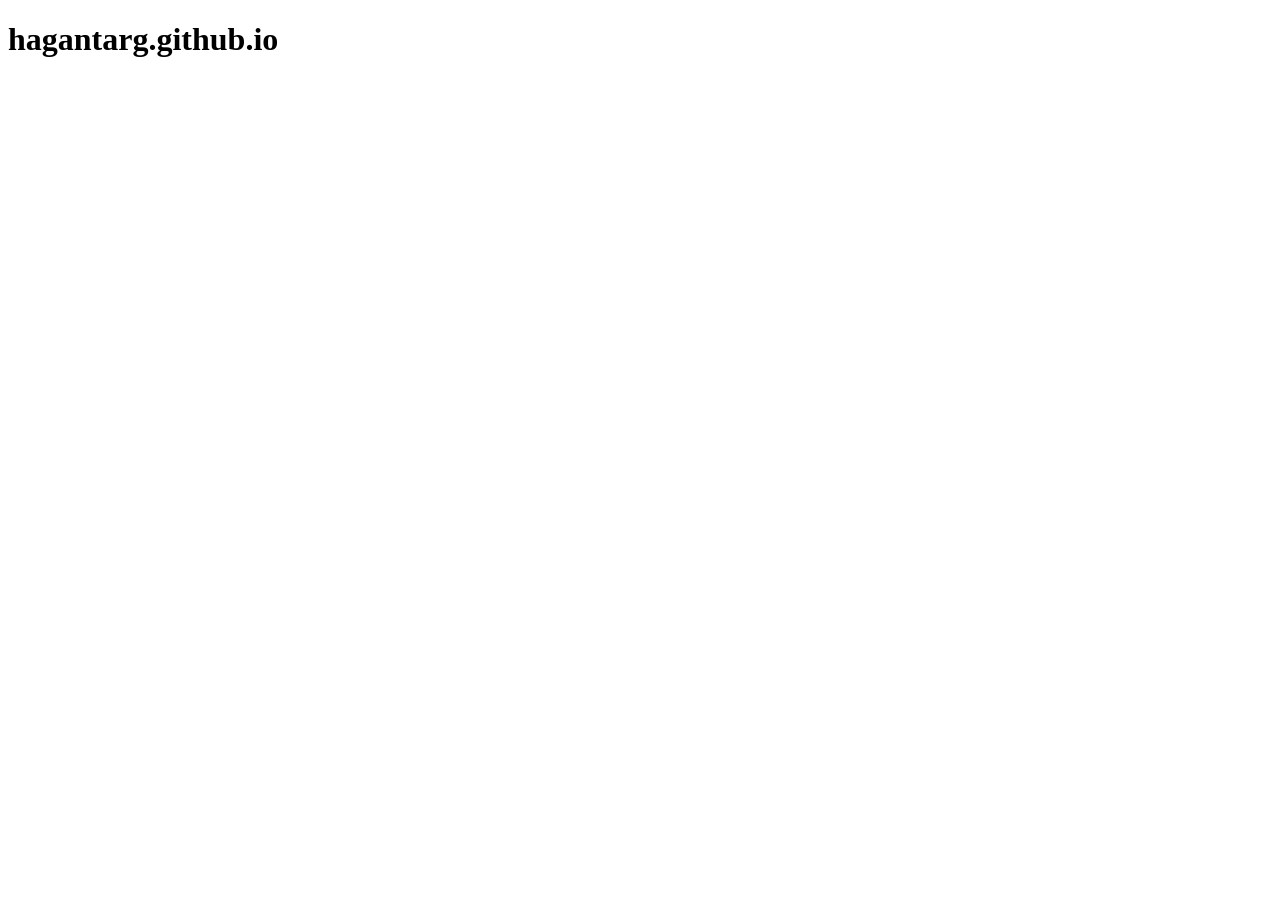
==== index.html @ 157acf65 "Configure automatic GitHub Pages deployment" ====
<!doctype html>
<html lang="en">
  <head>
    <meta charset="utf-8">
    <meta name="viewport" content="width=device-width, initial-scale=1">
    <title>hagantarg.github.io</title>
  </head>
  <body>
    <main>
      <h1>hagantarg.github.io</h1>
    </main>
  </body>
</html>
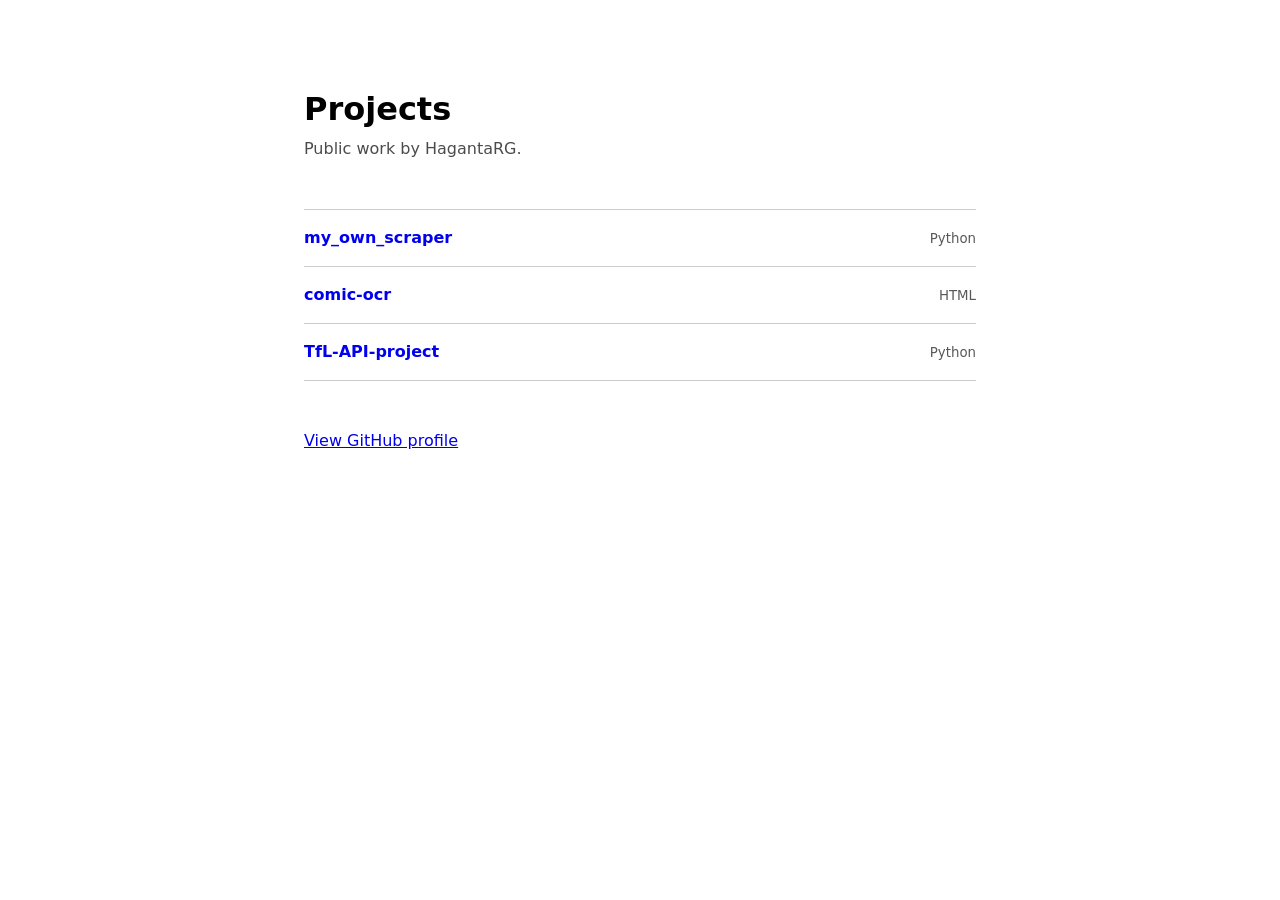
==== commit ecb20845: "Add public projects homepage" ====
--- a/index.html
+++ b/index.html
@@ -3,11 +3,106 @@
   <head>
     <meta charset="utf-8">
     <meta name="viewport" content="width=device-width, initial-scale=1">
-    <title>hagantarg.github.io</title>
+    <meta name="description" content="Public projects by HagantaRG.">
+    <title>HagantaRG — Projects</title>
+    <style>
+      :root {
+        color-scheme: light dark;
+        font-family: system-ui, sans-serif;
+        line-height: 1.5;
+      }
+
+      body {
+        max-width: 42rem;
+        margin: 0 auto;
+        padding: 4rem 1.5rem;
+      }
+
+      header {
+        margin-bottom: 3rem;
+      }
+
+      h1 {
+        margin-bottom: 0.25rem;
+      }
+
+      p {
+        margin-top: 0;
+        color: CanvasText;
+        opacity: 0.7;
+      }
+
+      ul {
+        padding: 0;
+        list-style: none;
+      }
+
+      li {
+        border-top: 1px solid color-mix(in srgb, CanvasText 20%, transparent);
+      }
+
+      li:last-child {
+        border-bottom: 1px solid color-mix(in srgb, CanvasText 20%, transparent);
+      }
+
+      li a {
+        display: flex;
+        align-items: baseline;
+        justify-content: space-between;
+        gap: 1rem;
+        padding: 1rem 0;
+        color: LinkText;
+        font-weight: 600;
+        text-decoration: none;
+      }
+
+      li a:hover,
+      li a:focus-visible {
+        text-decoration: underline;
+      }
+
+      small {
+        color: CanvasText;
+        font-weight: 400;
+        opacity: 0.65;
+      }
+
+      footer {
+        margin-top: 3rem;
+      }
+    </style>
   </head>
   <body>
-    <main>
-      <h1>hagantarg.github.io</h1>
+    <header>
+      <h1>Projects</h1>
+      <p>Public work by HagantaRG.</p>
+    </header>
+
+    <main aria-label="Public GitHub projects">
+      <ul>
+        <li>
+          <a href="https://github.com/HagantaRG/my_own_scraper">
+            <span>my_own_scraper</span>
+            <small>Python</small>
+          </a>
+        </li>
+        <li>
+          <a href="https://github.com/HagantaRG/comic-ocr">
+            <span>comic-ocr</span>
+            <small>HTML</small>
+          </a>
+        </li>
+        <li>
+          <a href="https://github.com/HagantaRG/TfL-API-project">
+            <span>TfL-API-project</span>
+            <small>Python</small>
+          </a>
+        </li>
+      </ul>
     </main>
+
+    <footer>
+      <a href="https://github.com/HagantaRG">View GitHub profile</a>
+    </footer>
   </body>
 </html>
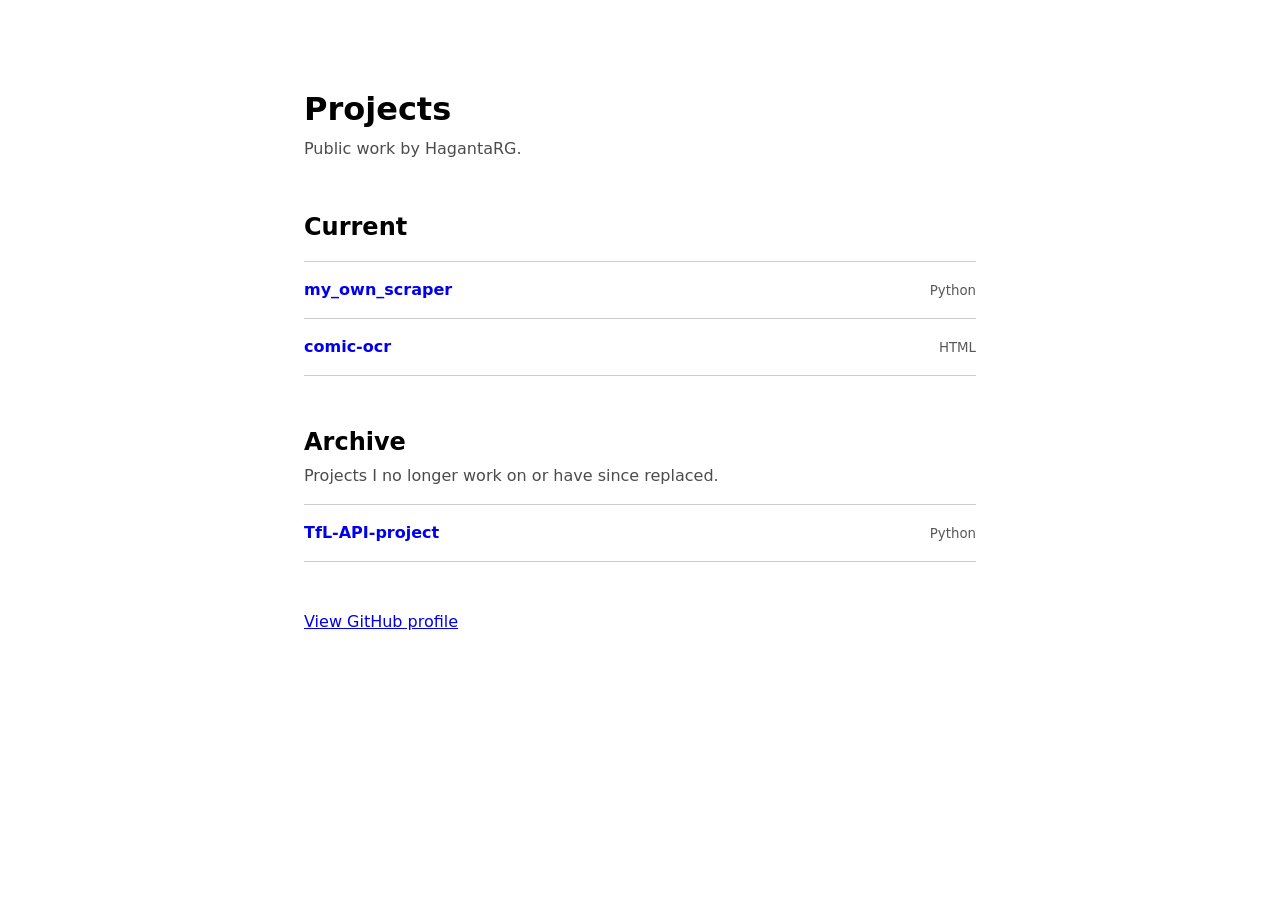
==== commit 9ed623d3: "Move TfL project to archive" ====
--- a/index.html
+++ b/index.html
@@ -23,6 +23,10 @@
       }
 
       h1 {
+        margin-bottom: 0.25rem;
+      }
+
+      h2 {
         margin-bottom: 0.25rem;
       }
 
@@ -70,6 +74,10 @@
       footer {
         margin-top: 3rem;
       }
+
+      section + section {
+        margin-top: 3rem;
+      }
     </style>
   </head>
   <body>
@@ -79,26 +87,36 @@
     </header>
 
     <main aria-label="Public GitHub projects">
-      <ul>
-        <li>
-          <a href="https://github.com/HagantaRG/my_own_scraper">
-            <span>my_own_scraper</span>
-            <small>Python</small>
-          </a>
-        </li>
-        <li>
-          <a href="https://github.com/HagantaRG/comic-ocr">
-            <span>comic-ocr</span>
-            <small>HTML</small>
-          </a>
-        </li>
-        <li>
-          <a href="https://github.com/HagantaRG/TfL-API-project">
-            <span>TfL-API-project</span>
-            <small>Python</small>
-          </a>
-        </li>
-      </ul>
+      <section aria-labelledby="current-projects">
+        <h2 id="current-projects">Current</h2>
+        <ul>
+          <li>
+            <a href="https://github.com/HagantaRG/my_own_scraper">
+              <span>my_own_scraper</span>
+              <small>Python</small>
+            </a>
+          </li>
+          <li>
+            <a href="https://github.com/HagantaRG/comic-ocr">
+              <span>comic-ocr</span>
+              <small>HTML</small>
+            </a>
+          </li>
+        </ul>
+      </section>
+
+      <section aria-labelledby="archive">
+        <h2 id="archive">Archive</h2>
+        <p>Projects I no longer work on or have since replaced.</p>
+        <ul>
+          <li>
+            <a href="https://github.com/HagantaRG/TfL-API-project">
+              <span>TfL-API-project</span>
+              <small>Python</small>
+            </a>
+          </li>
+        </ul>
+      </section>
     </main>
 
     <footer>
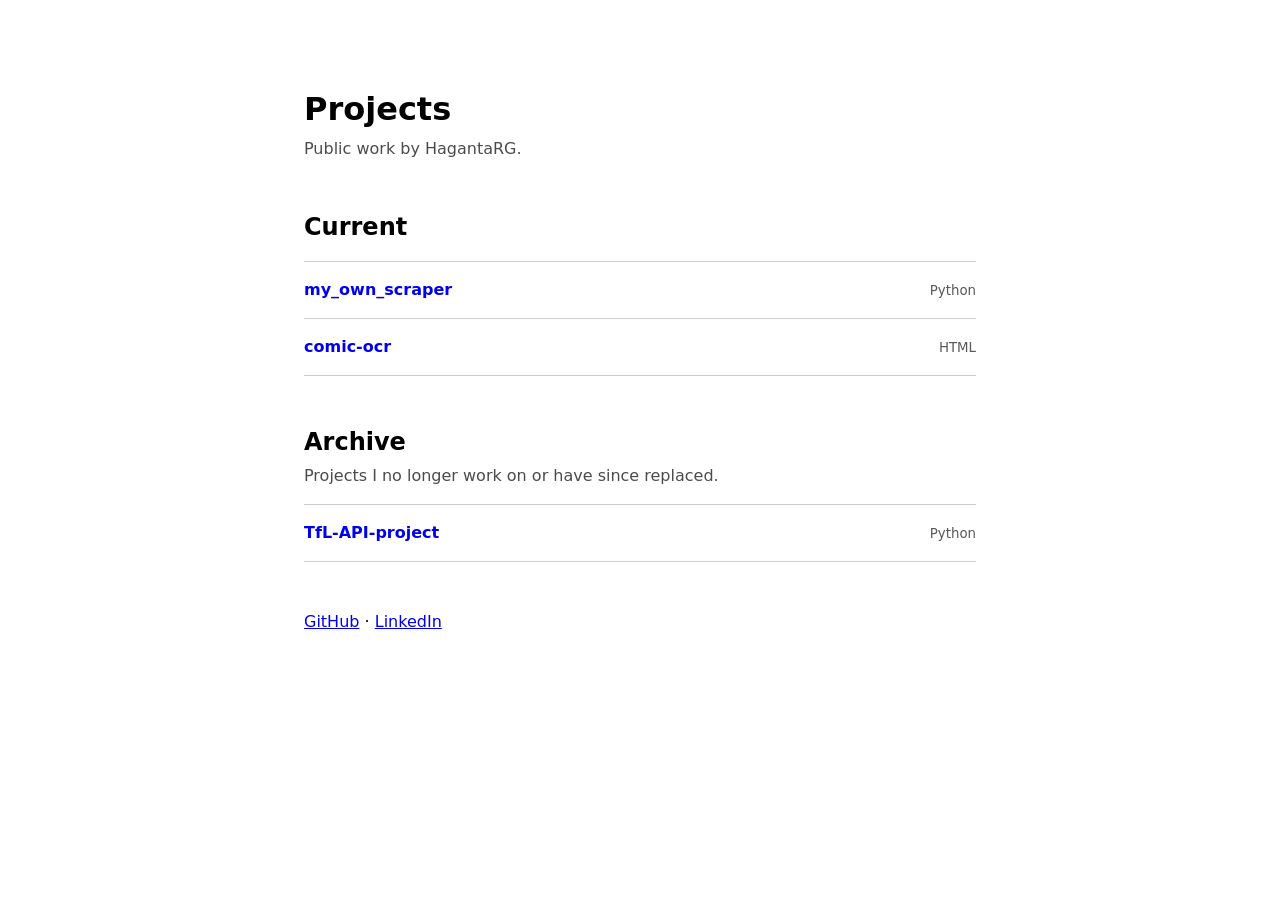
==== commit 7611f95d: "Add LinkedIn profile link" ====
--- a/index.html
+++ b/index.html
@@ -120,7 +120,9 @@
     </main>
 
     <footer>
-      <a href="https://github.com/HagantaRG">View GitHub profile</a>
+      <a href="https://github.com/HagantaRG">GitHub</a>
+      ·
+      <a href="https://www.linkedin.com/in/haganta-ramyakim-ginting-53007688/">LinkedIn</a>
     </footer>
   </body>
 </html>
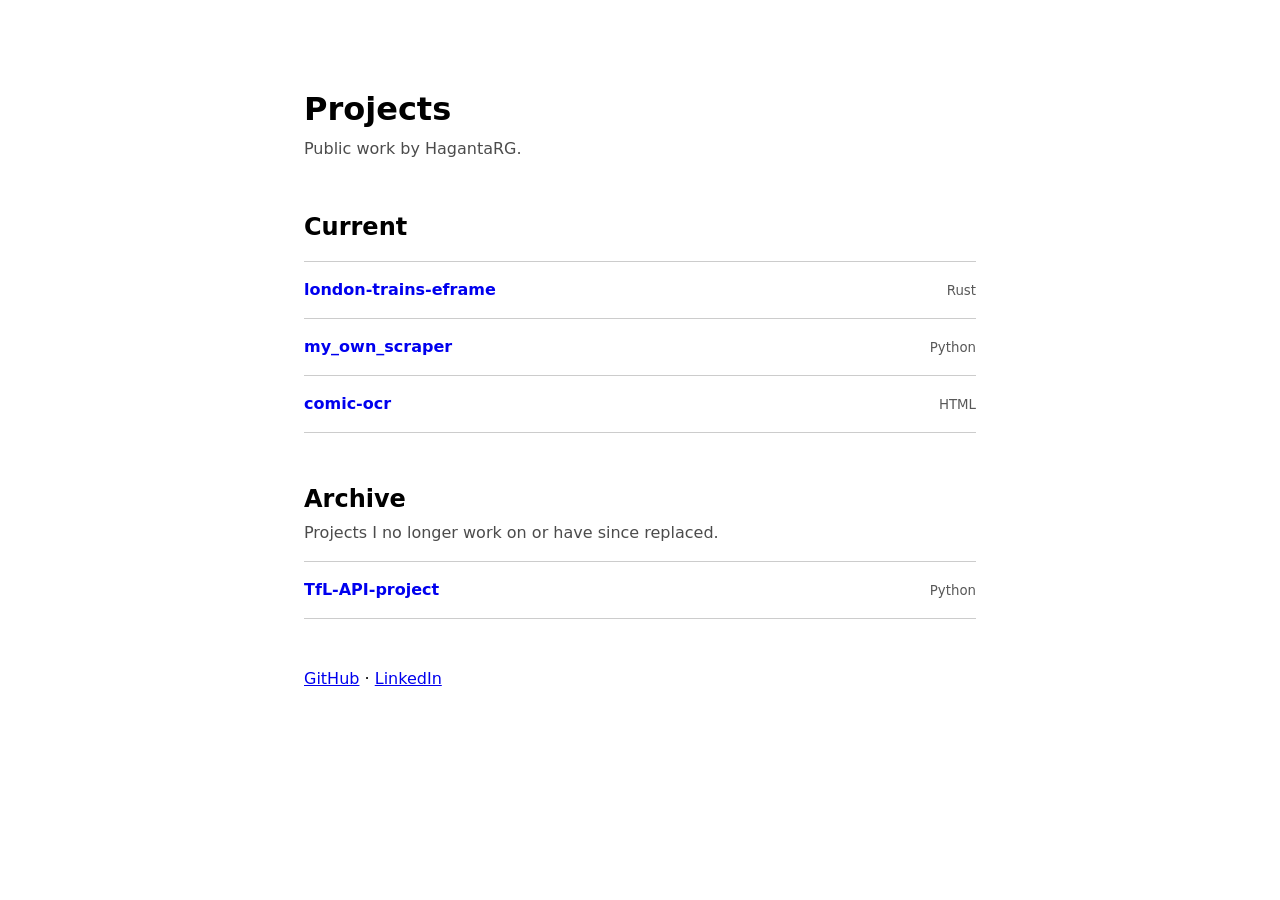
==== commit 3c16e2ac: "Add newly public Rust project" ====
--- a/index.html
+++ b/index.html
@@ -91,6 +91,12 @@
         <h2 id="current-projects">Current</h2>
         <ul>
           <li>
+            <a href="https://github.com/HagantaRG/london-trains-eframe">
+              <span>london-trains-eframe</span>
+              <small>Rust</small>
+            </a>
+          </li>
+          <li>
             <a href="https://github.com/HagantaRG/my_own_scraper">
               <span>my_own_scraper</span>
               <small>Python</small>
